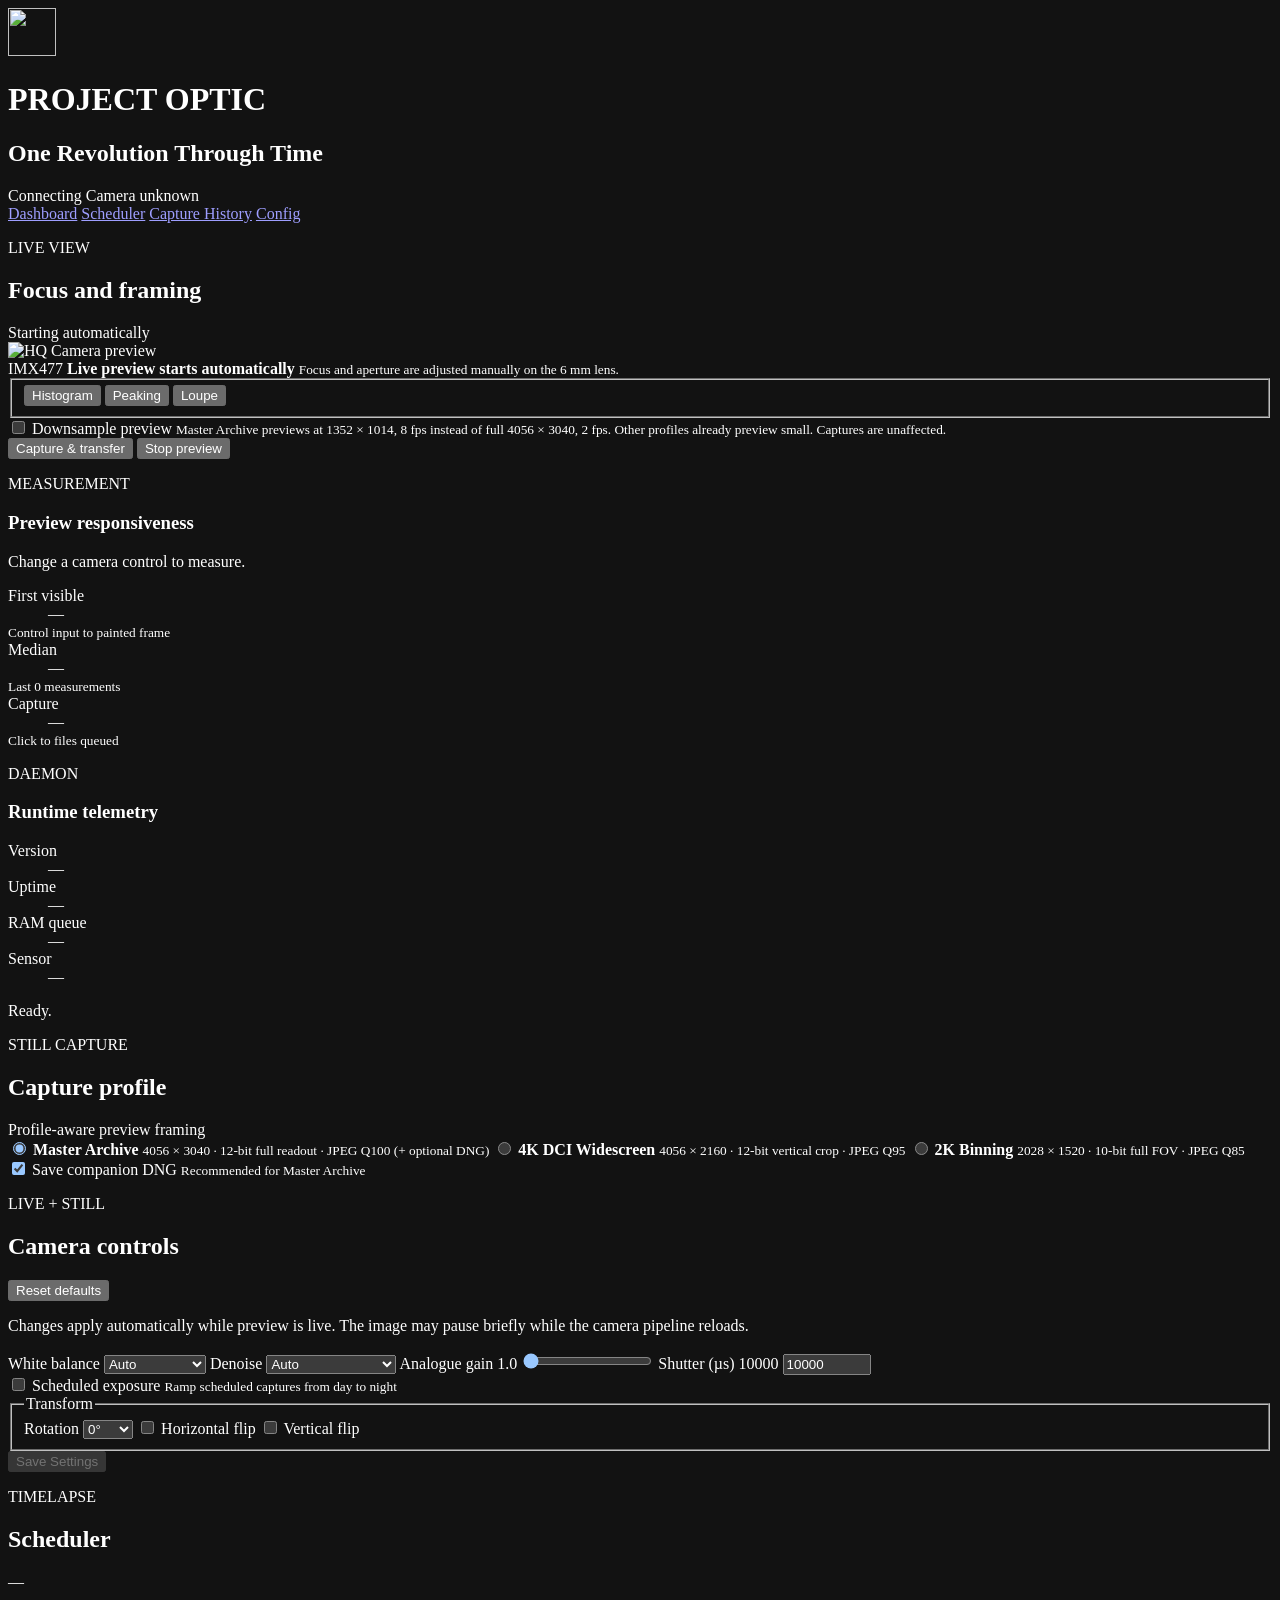
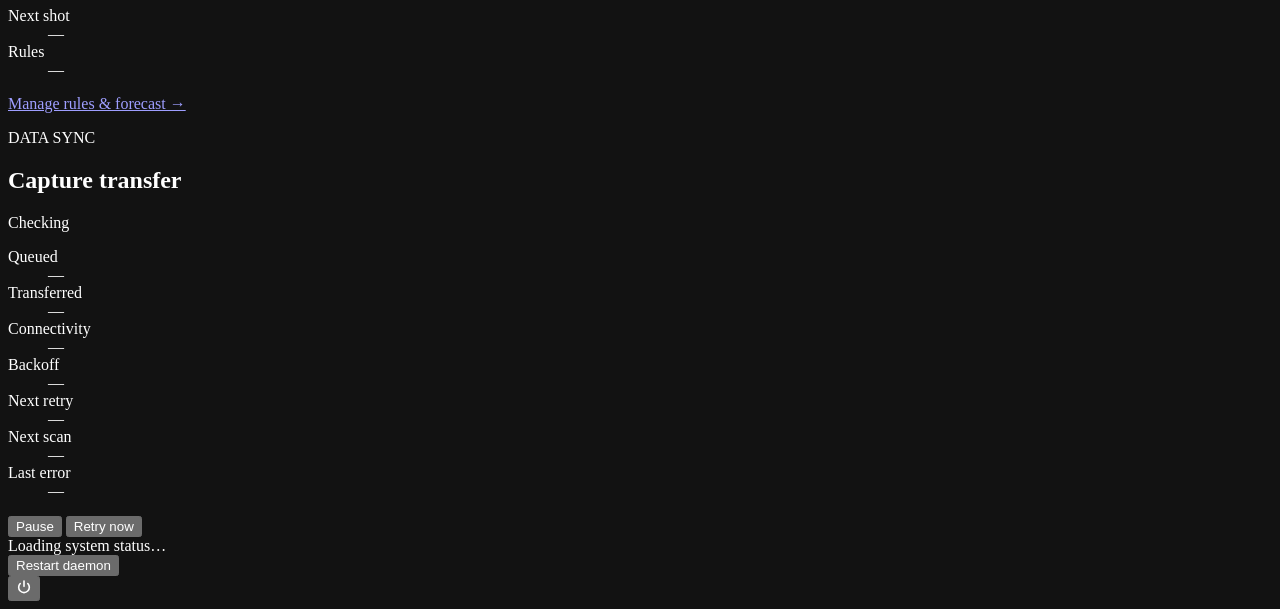
==== src/web/index.html @ 2cf8a6f1 "Teach the ramp from live preview frames The ramp only ever measured captured frames, so before the f" ====
<!doctype html>
<html lang="en">
<head>
  <meta charset="utf-8">
  <meta name="viewport" content="width=device-width, initial-scale=1">
  <meta name="color-scheme" content="dark">
  <title>Project Optic</title>
  <link rel="icon" type="image/svg+xml" href="/icon.svg">
  <link rel="stylesheet" href="/styles.css">
  <script src="/focus-tools.js" defer></script>
  <script src="/scheduled-exposure.js" defer></script>
  <script src="/app.js" defer></script>
  <script src="/footer.js" defer></script>
</head>
<body>
  <header class="site-header">
    <div class="brand">
      <img class="brand-icon" src="/icon.svg" alt="" width="48" height="48">
      <div>
        <h1 class="eyebrow">PROJECT OPTIC</h1>
        <h2>One Revolution Through Time</h2>
      </div>
    </div>
    <div class="status-row" aria-live="polite">
      <span id="daemon-status" class="pill neutral">Connecting</span>
      <span id="camera-status" class="pill neutral">Camera unknown</span>
    </div>
  </header>

  <nav class="app-tabs" aria-label="Primary">
    <a href="/" aria-current="page">Dashboard</a>
    <a href="/scheduler.html">Scheduler</a>
    <a href="/capture-history.html">Capture History</a>
    <a href="/config.html">Config</a>
  </nav>

  <main>
    <section class="preview-card" aria-labelledby="preview-title">
      <div class="section-heading">
        <div>
          <p class="eyebrow">LIVE VIEW</p>
          <h2 id="preview-title">Focus and framing</h2>
        </div>
        <span id="stream-state" class="muted">Starting automatically</span>
      </div>
      <div class="preview-frame">
        <img id="preview" alt="HQ Camera preview">
        <canvas id="peaking-overlay" class="preview-overlay" aria-hidden="true" hidden></canvas>
        <div id="histogram-panel" class="histogram-panel" hidden>
          <canvas id="histogram-canvas" width="256" height="96" role="img" aria-label="Live histogram"></canvas>
          <p id="histogram-clip" class="histogram-clip" aria-live="off"></p>
        </div>
        <div id="preview-placeholder" class="preview-placeholder">
          <span>IMX477</span>
          <strong id="preview-placeholder-title">Live preview starts automatically</strong>
          <small>Focus and aperture are adjusted manually on the 6 mm lens.</small>
        </div>
      </div>
      <fieldset class="focus-tools" aria-label="Focus tools">
        <button id="focus-histogram-toggle" type="button" aria-pressed="false">Histogram</button>
        <button id="focus-peaking-toggle" type="button" aria-pressed="false">Peaking</button>
        <button id="focus-loupe-toggle" type="button" aria-pressed="false">Loupe</button>
        <label id="peaking-sensitivity-field" class="focus-slider" hidden>
          <span>Peaking sensitivity</span>
          <input id="peaking-sensitivity" type="range" min="0" max="100" step="1" value="50">
        </label>
      </fieldset>
      <section id="loupe-panel" class="loupe-panel" aria-label="Loupe" hidden>
        <canvas id="loupe-canvas" width="320" height="320"></canvas>
        <div class="loupe-readout">
          <p><span class="muted">Sharpness</span> <strong id="loupe-score">–</strong></p>
          <p><span class="muted">Best</span> <strong id="loupe-best">–</strong> <button id="loupe-reset" type="button">Reset best</button></p>
          <p id="loupe-scale" class="muted"></p>
          <p class="muted">Click or drag on the preview to move the loupe. Turn the focus ring until sharpness peaks, then lock the ring.</p>
        </div>
      </section>
      <label class="check preview-option">
        <input id="downsample-preview" type="checkbox">
        <span>Downsample preview <small>Master Archive previews at 1352 × 1014, 8 fps instead of full 4056 × 3040, 2 fps. Other profiles already preview small. Captures are unaffected.</small></span>
      </label>
      <div class="button-row">
        <button id="capture" class="accent" type="button">Capture &amp; transfer</button>
        <button id="preview-toggle" type="button">Stop preview</button>
      </div>
      <section class="responsiveness-panel" aria-labelledby="responsiveness-title">
        <div class="responsiveness-heading">
          <div>
            <p class="eyebrow">MEASUREMENT</p>
            <h3 id="responsiveness-title">Preview responsiveness</h3>
          </div>
          <span id="measurement-sample" class="muted">Change a camera control to measure.</span>
        </div>
        <dl class="responsiveness-metrics">
          <div>
            <dt>First visible</dt>
            <dd id="first-visible-latency">—</dd>
            <small>Control input to painted frame</small>
          </div>
          <div>
            <dt>Median</dt>
            <dd id="median-visible-latency">—</dd>
            <small id="median-sample-count">Last 0 measurements</small>
          </div>
          <div>
            <dt>Capture</dt>
            <dd id="capture-latency">—</dd>
            <small id="capture-latency-detail">Click to files queued</small>
          </div>
        </dl>
      </section>
      <section class="telemetry-card" aria-labelledby="telemetry-title">
        <p class="eyebrow">DAEMON</p>
        <h3 id="telemetry-title">Runtime telemetry</h3>
        <dl>
          <div><dt>Version</dt><dd id="version">—</dd></div>
          <div><dt>Uptime</dt><dd id="uptime">—</dd></div>
          <div><dt>RAM queue</dt><dd id="queue">—</dd></div>
          <div><dt>Sensor</dt><dd id="sensor">—</dd></div>
        </dl>
      </section>
      <p id="notice" class="notice" role="status">Ready.</p>
    </section>

    <section class="controls-card">
      <section class="profile-card" aria-labelledby="profile-title">
        <div class="section-heading">
          <div>
            <p class="eyebrow">STILL CAPTURE</p>
            <h2 id="profile-title">Capture profile</h2>
          </div>
          <span class="muted">Profile-aware preview framing</span>
        </div>

        <div class="profile-options">
          <label class="profile-option">
            <input type="radio" name="capture-profile" value="master_archive" checked>
            <span>
              <strong>Master Archive</strong>
              <small>4056 × 3040 · 12-bit full readout · JPEG Q100 (+ optional DNG)</small>
            </span>
          </label>
          <label class="profile-option">
            <input type="radio" name="capture-profile" value="dci_4k">
            <span>
              <strong>4K DCI Widescreen</strong>
              <small>4056 × 2160 · 12-bit vertical crop · JPEG Q95</small>
            </span>
          </label>
          <label class="profile-option">
            <input type="radio" name="capture-profile" value="binning_2k">
            <span>
              <strong>2K Binning</strong>
              <small>2028 × 1520 · 10-bit full FOV · JPEG Q85</small>
            </span>
          </label>
        </div>
        <label id="dng-option" class="check profile-raw">
          <input id="save-dng" type="checkbox" checked>
          <span>Save companion DNG <small id="dng-help">Recommended for Master Archive</small></span>
        </label>
      </section>

      <section class="controls-panel" aria-labelledby="controls-title">
        <div class="section-heading">
          <div>
            <p class="eyebrow">LIVE + STILL</p>
            <h2 id="controls-title">Camera controls</h2>
          </div>
          <button id="reset" class="text-button" type="button">Reset defaults</button>
        </div>

        <p class="controls-help">Changes apply automatically while preview is live. The image may pause briefly while the camera pipeline reloads.</p>

        <div id="camera-control-grid" class="control-grid">
          <label>
            <span>White balance</span>
            <output id="awb-ramp-value" class="ramp-value" hidden></output>
            <select id="awb">
              <option value="auto" selected>Auto</option>
              <option value="daylight">Daylight</option>
              <option value="cloudy">Cloudy</option>
              <option value="tungsten">Tungsten</option>
              <option value="fluorescent">Fluorescent</option>
              <option value="indoor">Indoor</option>
              <option value="incandescent">Incandescent</option>
            </select>
          </label>

          <label>
            <span>Denoise</span>
            <select id="denoise">
              <option value="auto">Auto</option>
              <option value="cdn_hq">High quality</option>
              <option value="cdn_fast">Fast</option>
              <option value="off">Off</option>
              <option value="cdn_off">Colour denoise off</option>
            </select>
          </label>

          <label>
            <span>Analogue gain <output id="gain-value">1.0</output></span>
            <input id="gain" type="range" min="1" max="16" step="0.1" value="1">
            <output id="gain-ramp-value" class="ramp-value" hidden></output>
          </label>

          <label>
            <span>Shutter (µs) <output id="shutter-value">10000</output></span>
            <input id="shutter" type="number" min="100" max="5000000" step="100" value="10000" inputmode="numeric">
            <output id="shutter-ramp-value" class="ramp-value" hidden></output>
          </label>

          <div class="scheduled-exposure">
            <label class="check">
              <input id="scheduled-exposure" type="checkbox" data-ramp-input>
              <span>Scheduled exposure <small>Ramp scheduled captures from day to night</small></span>
            </label>
            <div id="scheduled-exposure-panel" hidden>
              <p id="scheduled-exposure-caption" class="ramp-caption" role="status"></p>
              <div class="ramp-grid">
                <label>
                  <span>Night look <output id="ramp-night-look-value">−2.0 EV at night</output></span>
                  <input id="ramp-night-look" type="range" min="0" max="4" step="0.5" value="2" data-ramp-input>
                  <small class="ramp-scale"><span>Dark</span><span>Bright</span></small>
                </label>
                <label>
                  <span>Brightness compensation <output id="ramp-day-bias-value">0.0 EV</output></span>
                  <input id="ramp-day-bias" type="range" min="-3" max="3" step="0.3333333333333333" value="0" data-ramp-input>
                  <small class="ramp-scale"><span>Darker</span><span>Brighter</span></small>
                </label>
                <label>
                  <span>Max gain (noise limit) <output id="ramp-max-gain-value">8.0×</output></span>
                  <input id="ramp-max-gain" type="range" min="1" max="16" step="0.5" value="8" data-ramp-input>
                </label>
                <label>
                  <span>Max shutter (s)</span>
                  <input id="ramp-max-shutter" type="number" min="0.001" max="5" step="0.1" value="5" data-ramp-input>
                </label>
              </div>
              <details class="ramp-advanced">
                <summary>Advanced</summary>
                <div class="ramp-grid">
                  <label>
                    <span>Max step per frame (EV)</span>
                    <input id="ramp-max-step" type="number" min="0.05" max="2" step="0.05" value="0.33" data-ramp-input>
                  </label>
                  <label>
                    <span>Smoothing (0–0.95)</span>
                    <input id="ramp-smoothing" type="number" min="0" max="0.95" step="0.05" value="0.5" data-ramp-input>
                  </label>
                  <label>
                    <span>White-balance step (%)</span>
                    <input id="ramp-wb-step" type="number" min="0" max="20" step="0.5" value="3" data-ramp-input>
                  </label>
                  <label>
                    <span>Min shutter (ms)</span>
                    <input id="ramp-min-shutter" type="number" min="0.1" max="5000" step="0.1" value="0.1" data-ramp-input>
                  </label>
                </div>
              </details>
              <p class="ramp-note">Brightness compensation shifts the whole day-to-night curve; Night look sets how much darker night is than day. The live preview shows the next scheduled frame's brightness and colour. Capture &amp; transfer still uses your manual settings.</p>
            </div>
          </div>

          <fieldset>
            <legend>Transform</legend>
            <label class="transform-rotation">
              <span>Rotation</span>
              <select id="rotation">
                <option value="0">0°</option>
                <option value="180">180°</option>
              </select>
            </label>
            <label class="check"><input id="hflip" type="checkbox"> Horizontal flip</label>
            <label class="check"><input id="vflip" type="checkbox"> Vertical flip</label>
          </fieldset>
        </div>
      </section>

      <div class="button-row margin-top-10">
        <button id="save-config" class="accent good" type="button" disabled>Save Settings</button>
        <button id="discard-config" class="text-button bad" type="button" hidden>Discard Changes</button>
      </div>
    </section>

    <section class="scheduler-summary-card" aria-labelledby="scheduler-summary-title">
      <div class="section-heading">
        <div>
          <p class="eyebrow">TIMELAPSE</p>
          <h2 id="scheduler-summary-title">Scheduler</h2>
        </div>
        <span id="scheduler-run-state" class="pill neutral">—</span>
      </div>
      <dl>
        <div><dt>Next shot</dt><dd id="scheduler-next-capture">—</dd></div>
        <div><dt>Rules</dt><dd id="scheduler-rule-count">—</dd></div>
      </dl>
      <div class="button-row">
        <a class="nav-link" href="/scheduler.html">Manage rules &amp; forecast &rarr;</a>
      </div>
    </section>

    <section class="sync-card" aria-labelledby="sync-title">
      <div class="section-heading">
        <div>
          <p class="eyebrow">DATA SYNC</p>
          <h2 id="sync-title">Capture transfer</h2>
        </div>
        <span id="sync-connectivity" class="pill neutral">Checking</span>
      </div>
      <dl>
        <div><dt>Queued</dt><dd id="sync-queued">—</dd></div>
        <div><dt>Transferred</dt><dd id="sync-transferred">—</dd></div>
        <div><dt>Connectivity</dt><dd id="sync-connectivity-raw">—</dd></div>
        <div><dt>Backoff</dt><dd id="sync-backoff">—</dd></div>
        <div><dt>Next retry</dt><dd id="sync-next-retry">—</dd></div>
        <div><dt>Next scan</dt><dd id="sync-next-scan">—</dd></div>
        <div><dt>Last error</dt><dd id="sync-last-error">—</dd></div>
      </dl>
      <div class="button-row">
        <button id="sync-toggle-btn" type="button">Pause</button>
        <button id="sync-retry-now" type="button">Retry now</button>
      </div>
    </section>
  </main>

  <footer class="system-footer">
    <span id="footer-summary" class="muted">Loading system status&hellip;</span>
    <div class="button-row">
      <button id="footer-restart-daemon" type="button">Restart daemon</button>
      <div class="power-menu">
        <button id="footer-power" class="bad" type="button" aria-label="Power" title="Power" aria-haspopup="menu" aria-expanded="false" aria-controls="footer-power-menu">
          <svg class="power-icon" viewBox="0 0 24 24" width="16" height="16" fill="none" stroke="currentColor" stroke-width="2.4" stroke-linecap="round" aria-hidden="true"><path d="M12 3v8"/><path d="M6.3 6.8a8 8 0 1 0 11.4 0"/></svg>
        </button>
        <div id="footer-power-menu" class="power-menu-list" role="menu" aria-labelledby="footer-power" hidden>
          <button id="footer-reboot" type="button" role="menuitem">Reboot</button>
          <button id="footer-shutdown" class="bad" type="button" role="menuitem">Shut down</button>
        </div>
      </div>
    </div>
  </footer>
</body>
</html>
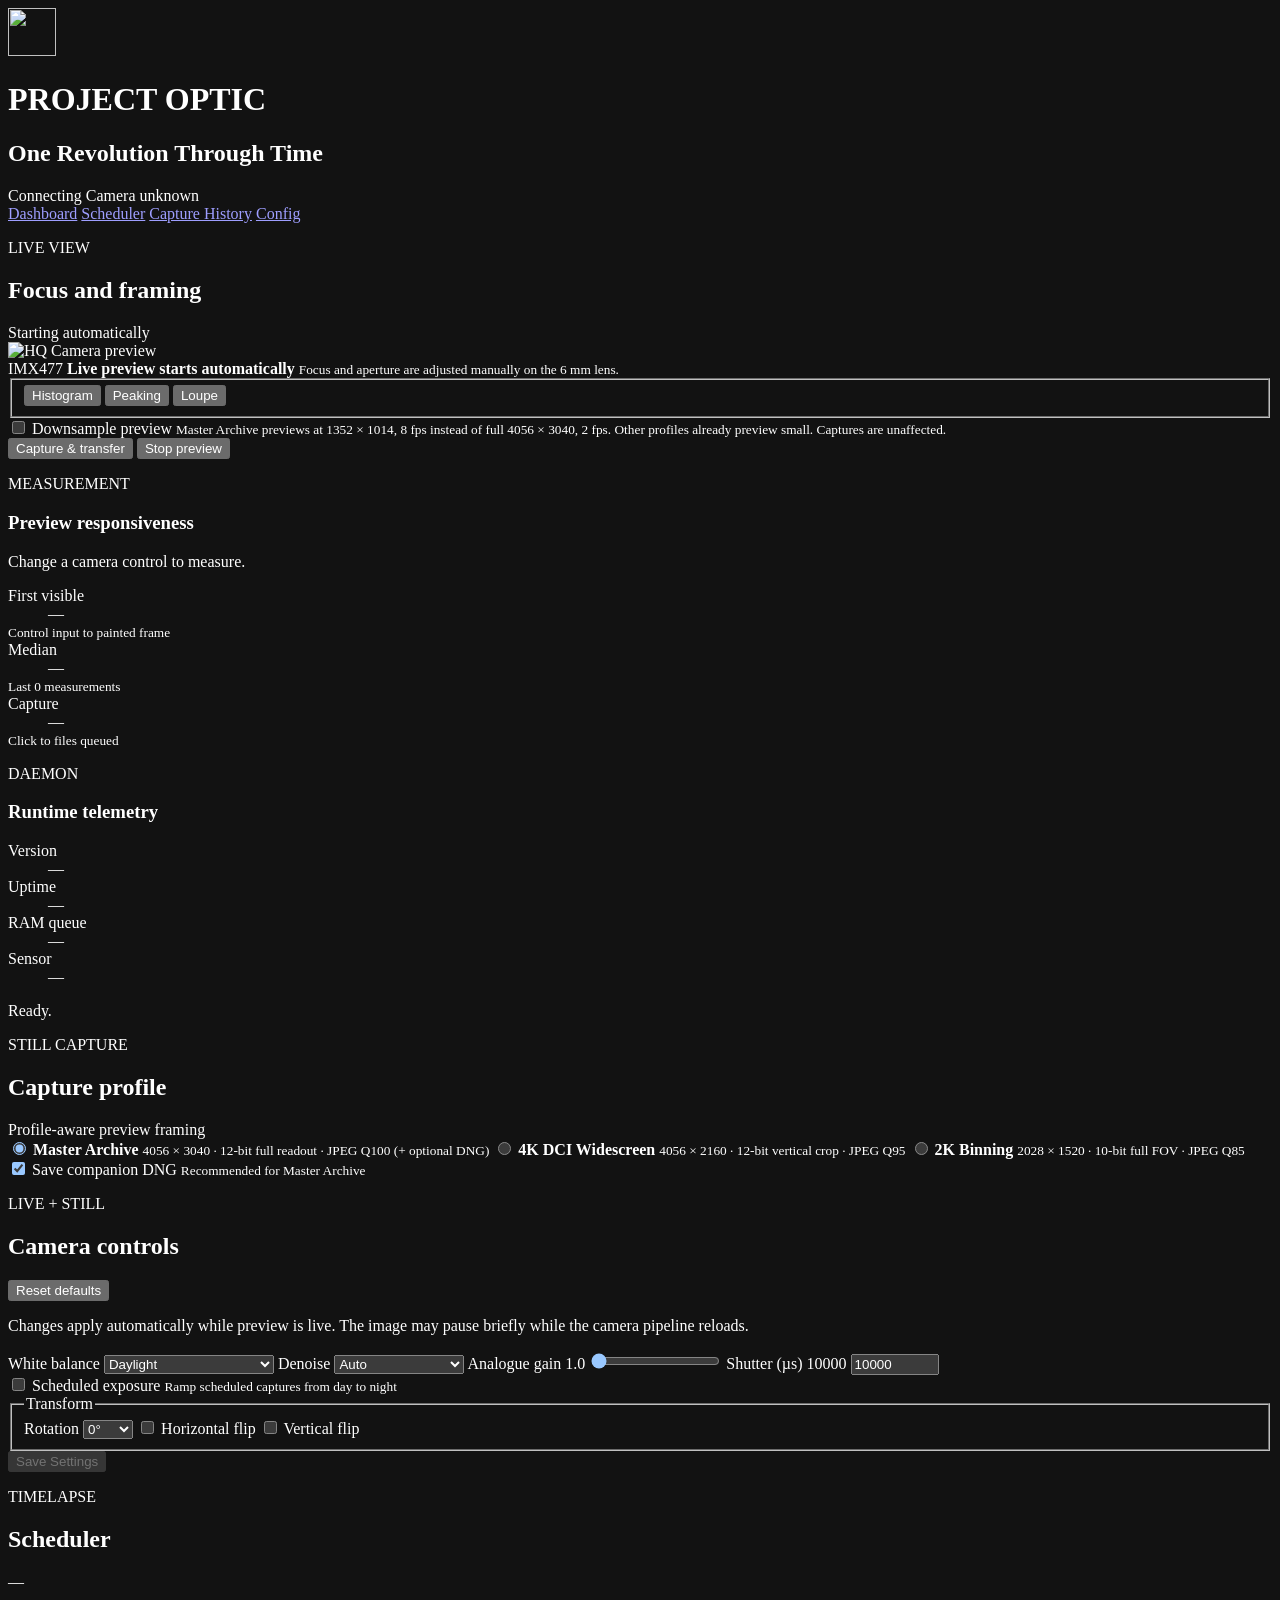
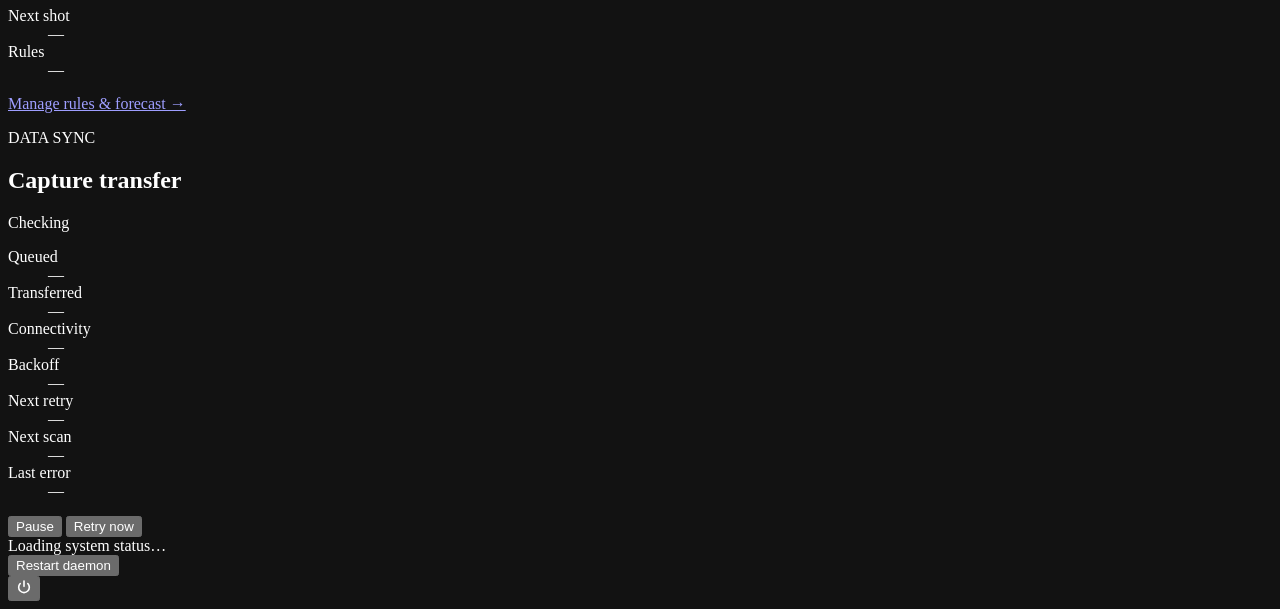
==== commit 10702e48: "Default white balance to Daylight and flag Auto as not recommended Per-frame AWB makes consecutive t" ====
--- a/src/web/index.html
+++ b/src/web/index.html
@@ -174,10 +174,9 @@
         <div id="camera-control-grid" class="control-grid">
           <label>
             <span>White balance</span>
-            <output id="awb-ramp-value" class="ramp-value" hidden></output>
             <select id="awb">
-              <option value="auto" selected>Auto</option>
-              <option value="daylight">Daylight</option>
+              <option value="auto">Auto (not recommended)</option>
+              <option value="daylight" selected>Daylight</option>
               <option value="cloudy">Cloudy</option>
               <option value="tungsten">Tungsten</option>
               <option value="fluorescent">Fluorescent</option>
@@ -248,16 +247,12 @@
                     <input id="ramp-smoothing" type="number" min="0" max="0.95" step="0.05" value="0.5" data-ramp-input>
                   </label>
                   <label>
-                    <span>White-balance step (%)</span>
-                    <input id="ramp-wb-step" type="number" min="0" max="20" step="0.5" value="3" data-ramp-input>
-                  </label>
-                  <label>
                     <span>Min shutter (ms)</span>
                     <input id="ramp-min-shutter" type="number" min="0.1" max="5000" step="0.1" value="0.1" data-ramp-input>
                   </label>
                 </div>
               </details>
-              <p class="ramp-note">Brightness compensation shifts the whole day-to-night curve; Night look sets how much darker night is than day. The live preview shows the next scheduled frame's brightness and colour. Capture &amp; transfer still uses your manual settings.</p>
+              <p class="ramp-note">Brightness compensation shifts the whole day-to-night curve; Night look sets how much darker night is than day. Scheduled captures keep your White balance setting above — pick a fixed preset rather than Auto to avoid colour flicker between frames. The live preview shows the next scheduled frame's brightness. Capture &amp; transfer still uses your manual settings.</p>
             </div>
           </div>
 
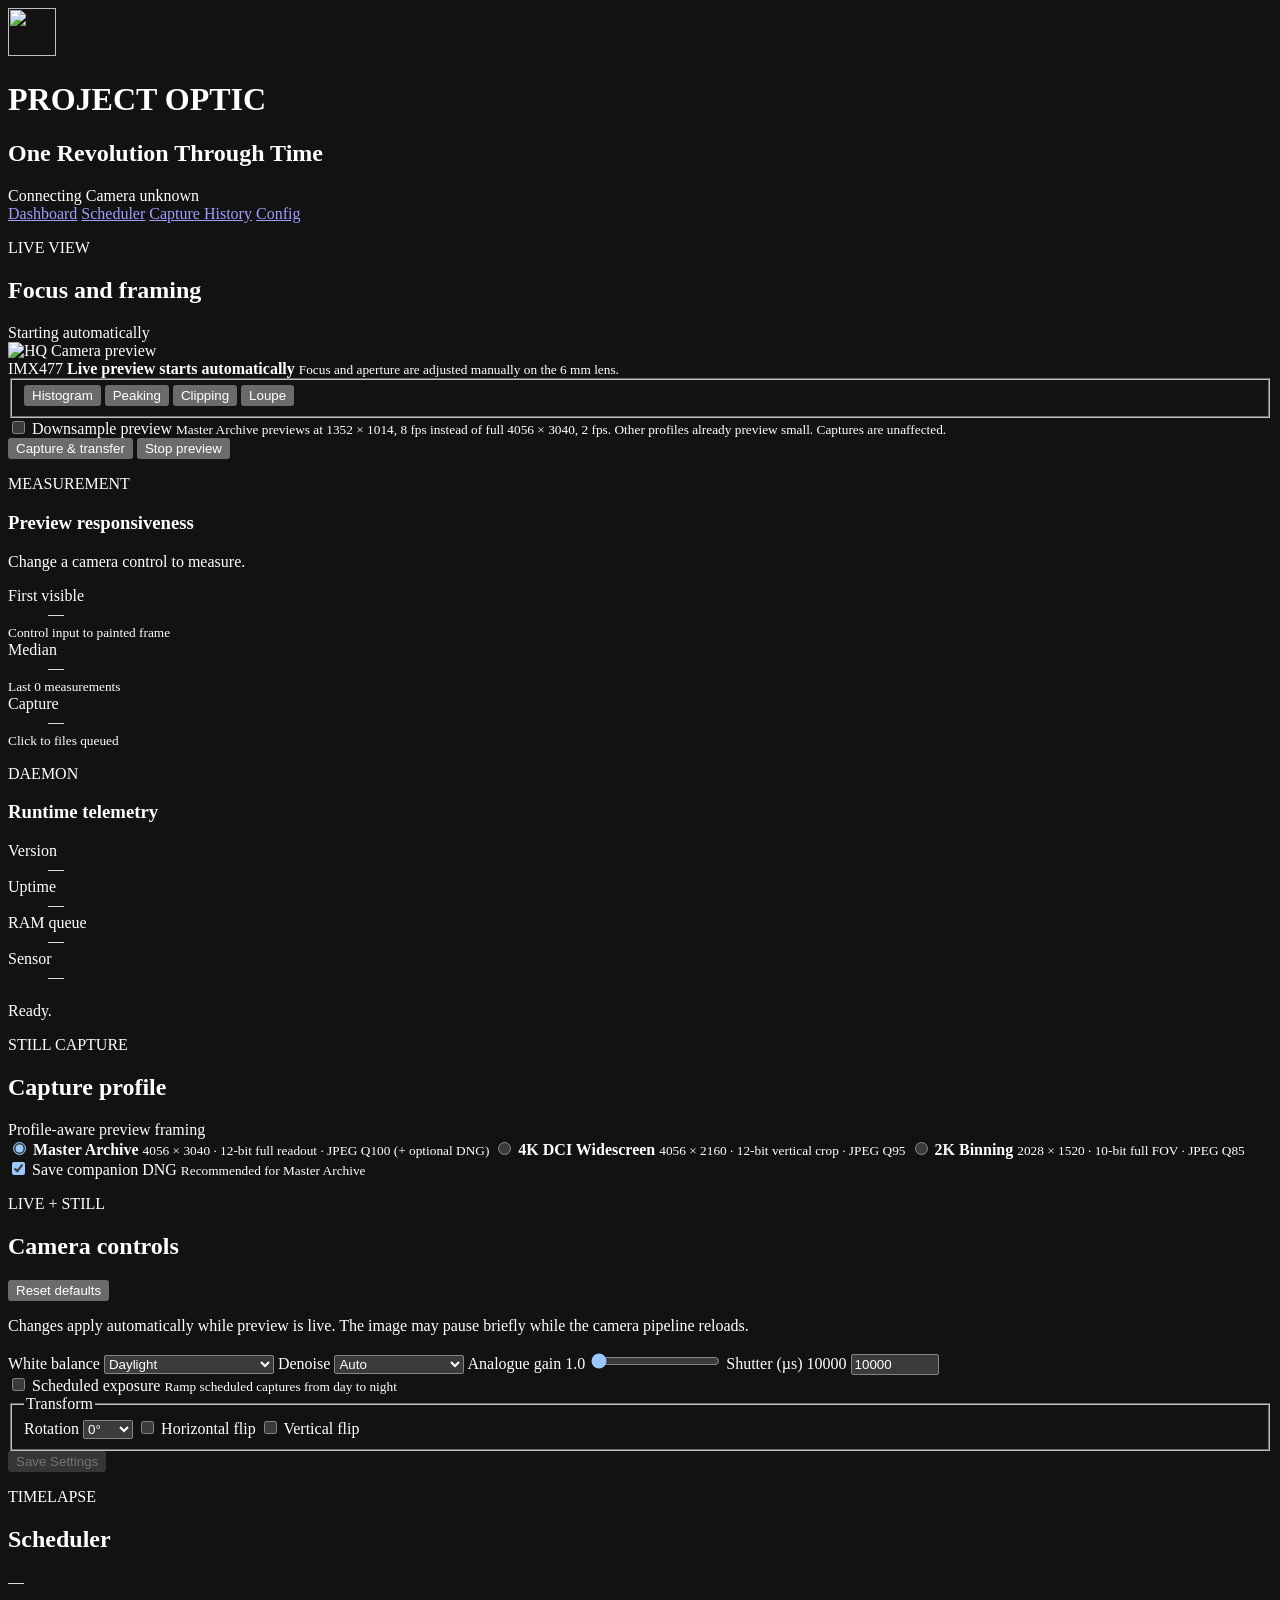
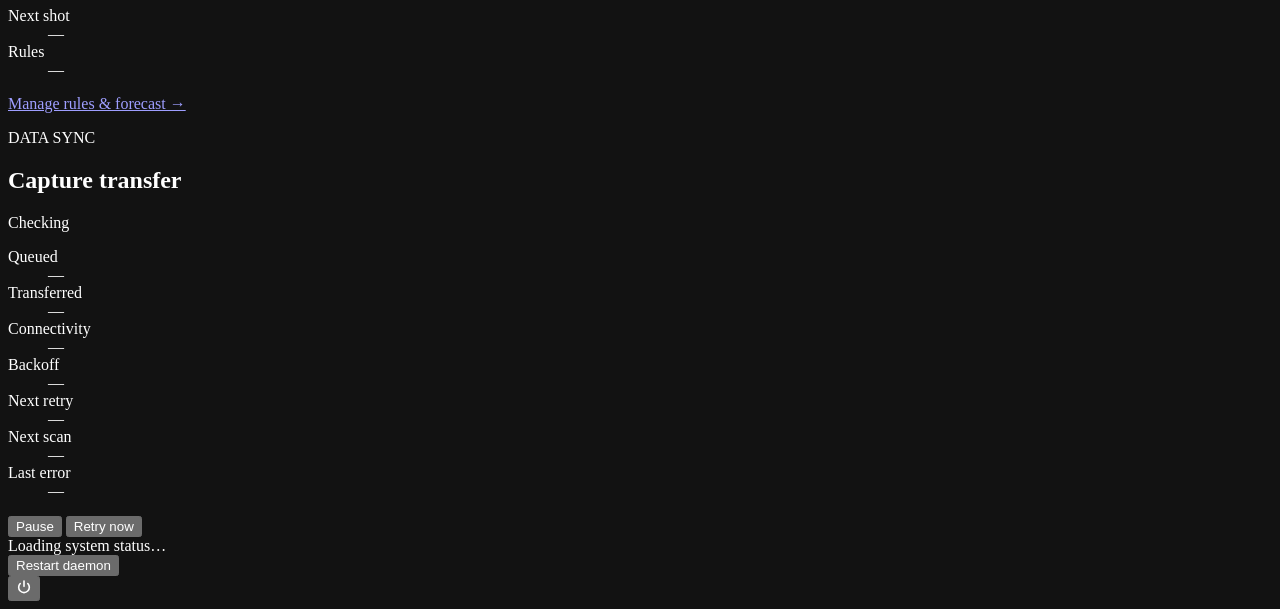
==== commit 4903ab05: "Show the highlight guard in the live preview; stop the preview hunting Preview (the clip budget must" ====
--- a/src/web/index.html
+++ b/src/web/index.html
@@ -59,6 +59,7 @@
       <fieldset class="focus-tools" aria-label="Focus tools">
         <button id="focus-histogram-toggle" type="button" aria-pressed="false">Histogram</button>
         <button id="focus-peaking-toggle" type="button" aria-pressed="false">Peaking</button>
+        <button id="focus-clipping-toggle" type="button" aria-pressed="false" title="Zebra stripes where the frame blows out (luma ≥ 250) — what the highlight clip budget counts">Clipping</button>
         <button id="focus-loupe-toggle" type="button" aria-pressed="false">Loupe</button>
         <label id="peaking-sensitivity-field" class="focus-slider" hidden>
           <span>Peaking sensitivity</span>
@@ -215,15 +216,21 @@
             </label>
             <div id="scheduled-exposure-panel" hidden>
               <p id="scheduled-exposure-caption" class="ramp-caption" role="status"></p>
+              <div class="ramp-guard">
+                <p id="ramp-guard-line" class="ramp-caption" aria-live="off" hidden></p>
+                <button id="ramp-compare" type="button" aria-pressed="false" hidden title="While held, the live preview drops the highlight guard so you can see what it prevents">Hold to compare without guard</button>
+              </div>
               <div class="ramp-grid">
                 <label>
                   <span>Night look <output id="ramp-night-look-value">−2.0 EV at night</output></span>
                   <input id="ramp-night-look" type="range" min="0" max="4" step="0.5" value="2" data-ramp-input>
+                  <span class="ramp-ticks" data-steps="8" aria-hidden="true"></span>
                   <small class="ramp-scale"><span>Dark</span><span>Bright</span></small>
                 </label>
                 <label>
                   <span>Brightness compensation <output id="ramp-day-bias-value">0.0 EV</output></span>
                   <input id="ramp-day-bias" type="range" min="-3" max="3" step="0.3333333333333333" value="0" data-ramp-input>
+                  <span class="ramp-ticks" data-steps="18" aria-hidden="true"></span>
                   <small class="ramp-scale"><span>Darker</span><span>Brighter</span></small>
                 </label>
                 <label>
@@ -250,6 +257,10 @@
                     <span>Min shutter (ms)</span>
                     <input id="ramp-min-shutter" type="number" min="0.1" max="5000" step="0.1" value="0.1" data-ramp-input>
                   </label>
+                  <label title="At night, the share of the frame allowed to blow out (lamps, signs) before the ramp backs off. 0 turns the guard off.">
+                    <span>Highlight clip budget (%)</span>
+                    <input id="ramp-clip-budget" type="number" min="0" max="10" step="0.25" value="1" data-ramp-input>
+                  </label>
                 </div>
               </details>
               <p class="ramp-note">Brightness compensation shifts the whole day-to-night curve; Night look sets how much darker night is than day. Scheduled captures keep your White balance setting above — pick a fixed preset rather than Auto to avoid colour flicker between frames. The live preview shows the next scheduled frame's brightness. Capture &amp; transfer still uses your manual settings.</p>
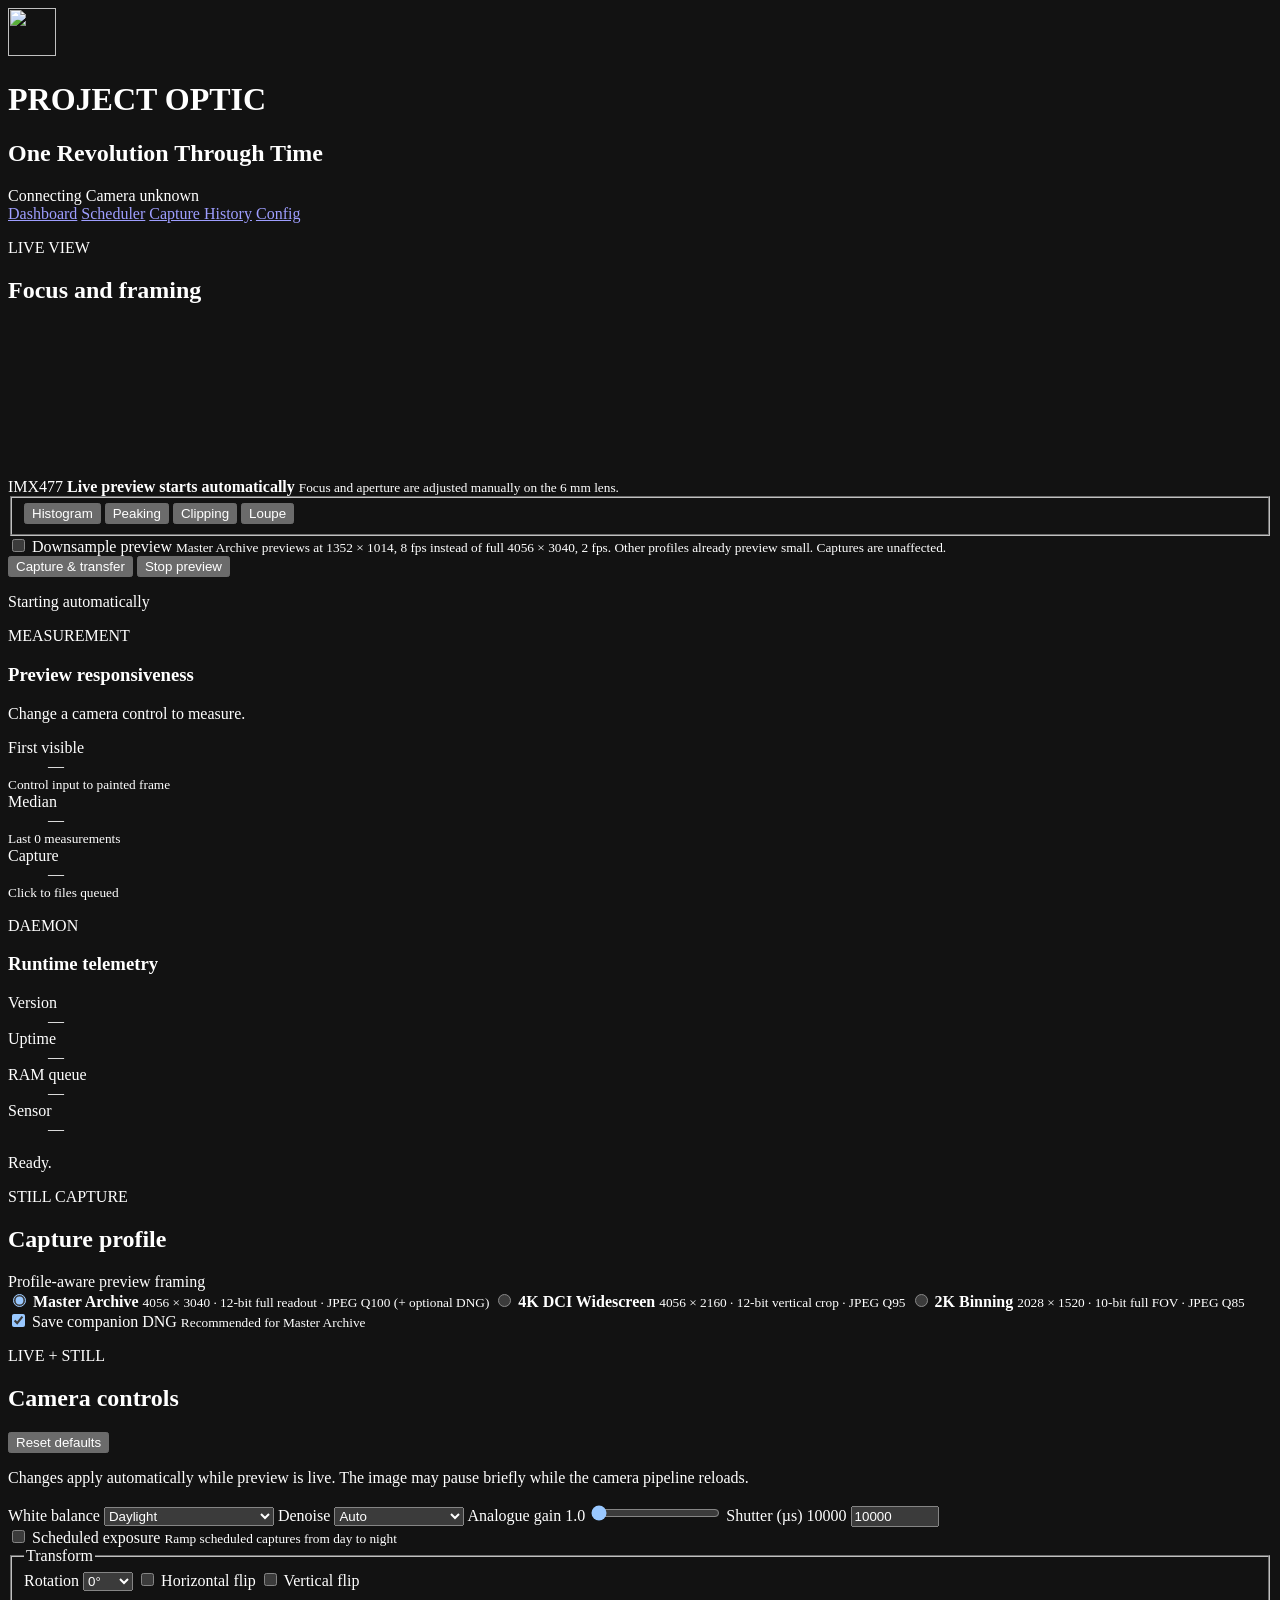
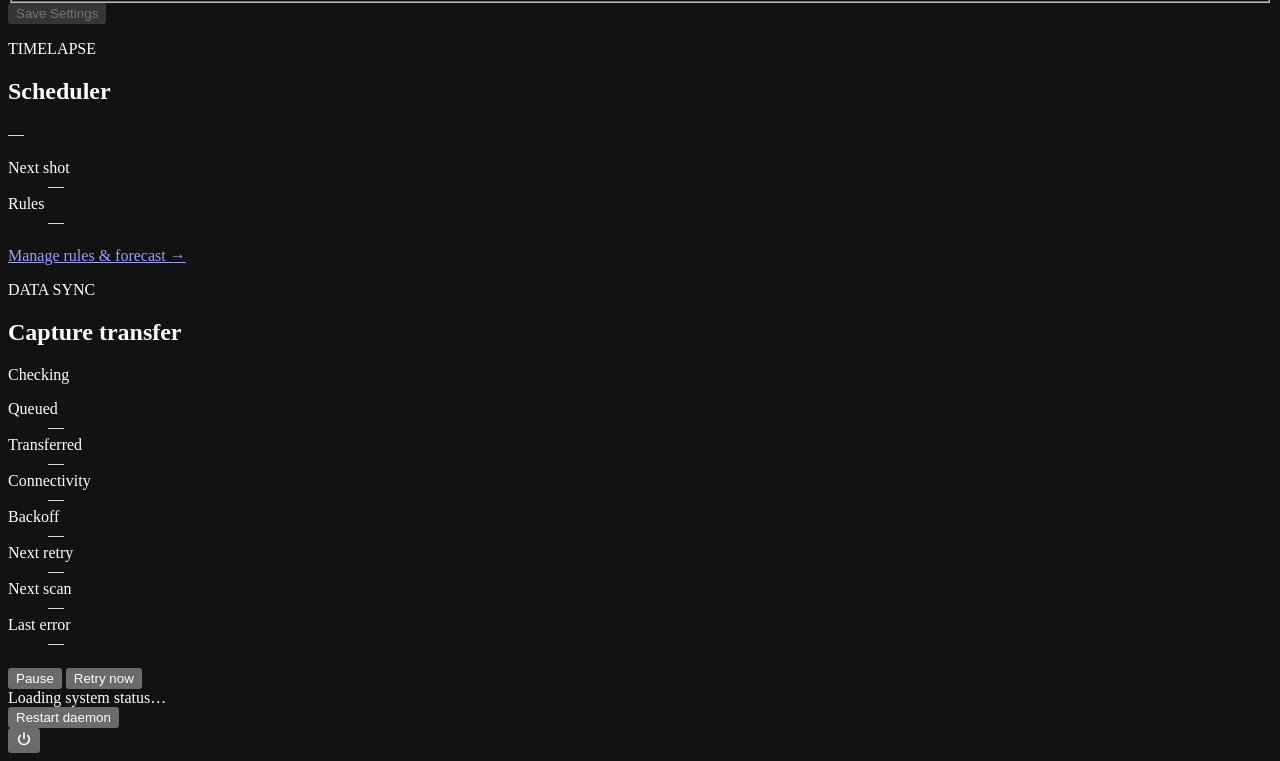
==== commit 63447c1d: "Fix the live preview on iOS Safari: stream content type, canvas rendering, status line Three defects" ====
--- a/src/web/index.html
+++ b/src/web/index.html
@@ -41,11 +41,14 @@
           <p class="eyebrow">LIVE VIEW</p>
           <h2 id="preview-title">Focus and framing</h2>
         </div>
-        <span id="stream-state" class="muted">Starting automatically</span>
       </div>
       <div class="preview-frame">
-        <img id="preview" alt="HQ Camera preview">
+        <canvas id="preview" role="img" aria-label="HQ Camera preview"></canvas>
         <canvas id="peaking-overlay" class="preview-overlay" aria-hidden="true" hidden></canvas>
+        <!-- When the Pi took the displayed preview frame, in the station
+             timezone. Live preview only; captured files carry their own
+             EXIF/sidecar time and are never overlaid. -->
+        <p id="frame-time" class="frame-time" aria-live="off" hidden></p>
         <div id="histogram-panel" class="histogram-panel" hidden>
           <canvas id="histogram-canvas" width="256" height="96" role="img" aria-label="Live histogram"></canvas>
           <p id="histogram-clip" class="histogram-clip" aria-live="off"></p>
@@ -83,6 +86,10 @@
         <button id="capture" class="accent" type="button">Capture &amp; transfer</button>
         <button id="preview-toggle" type="button">Stop preview</button>
       </div>
+      <!-- Below the image and the buttons: this line changes with every
+           control change, and re-wrapping above the preview used to shift
+           the image down the page. -->
+      <p id="stream-state" class="muted">Starting automatically</p>
       <section class="responsiveness-panel" aria-labelledby="responsiveness-title">
         <div class="responsiveness-heading">
           <div>
